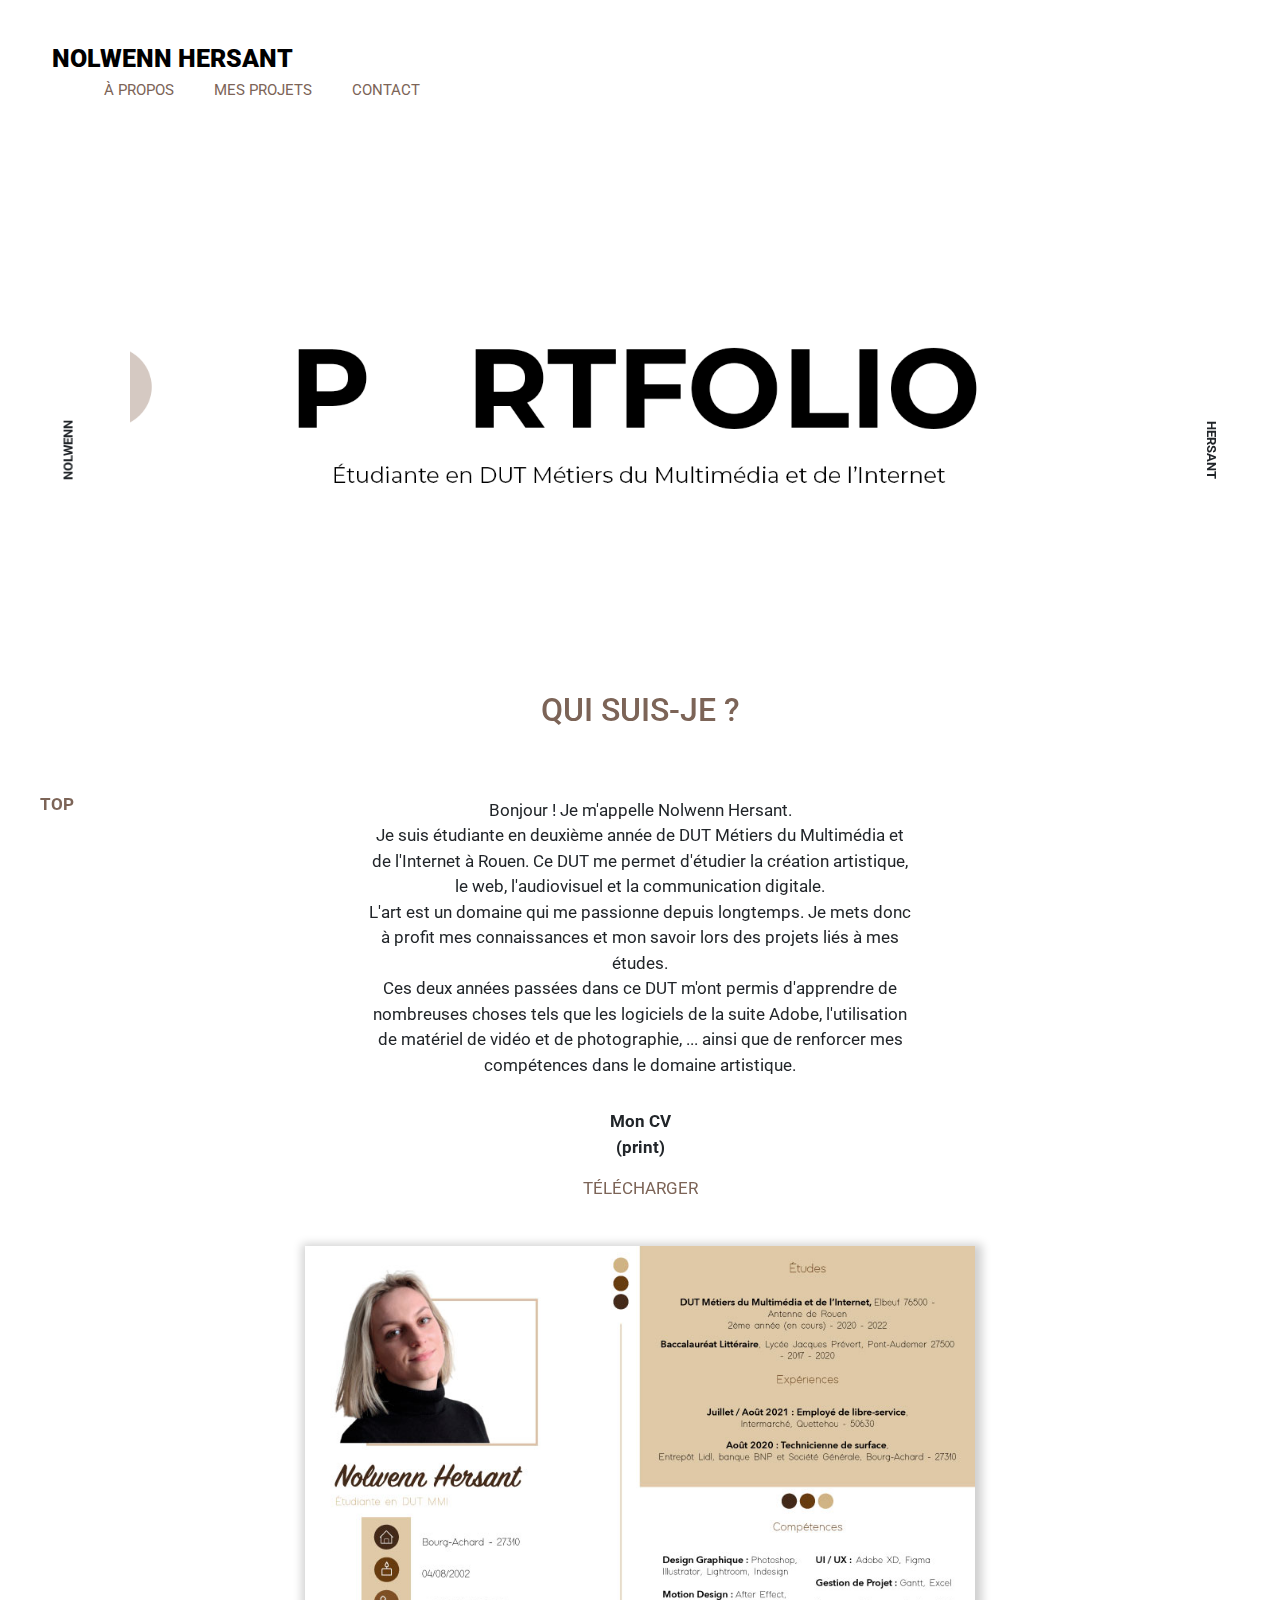
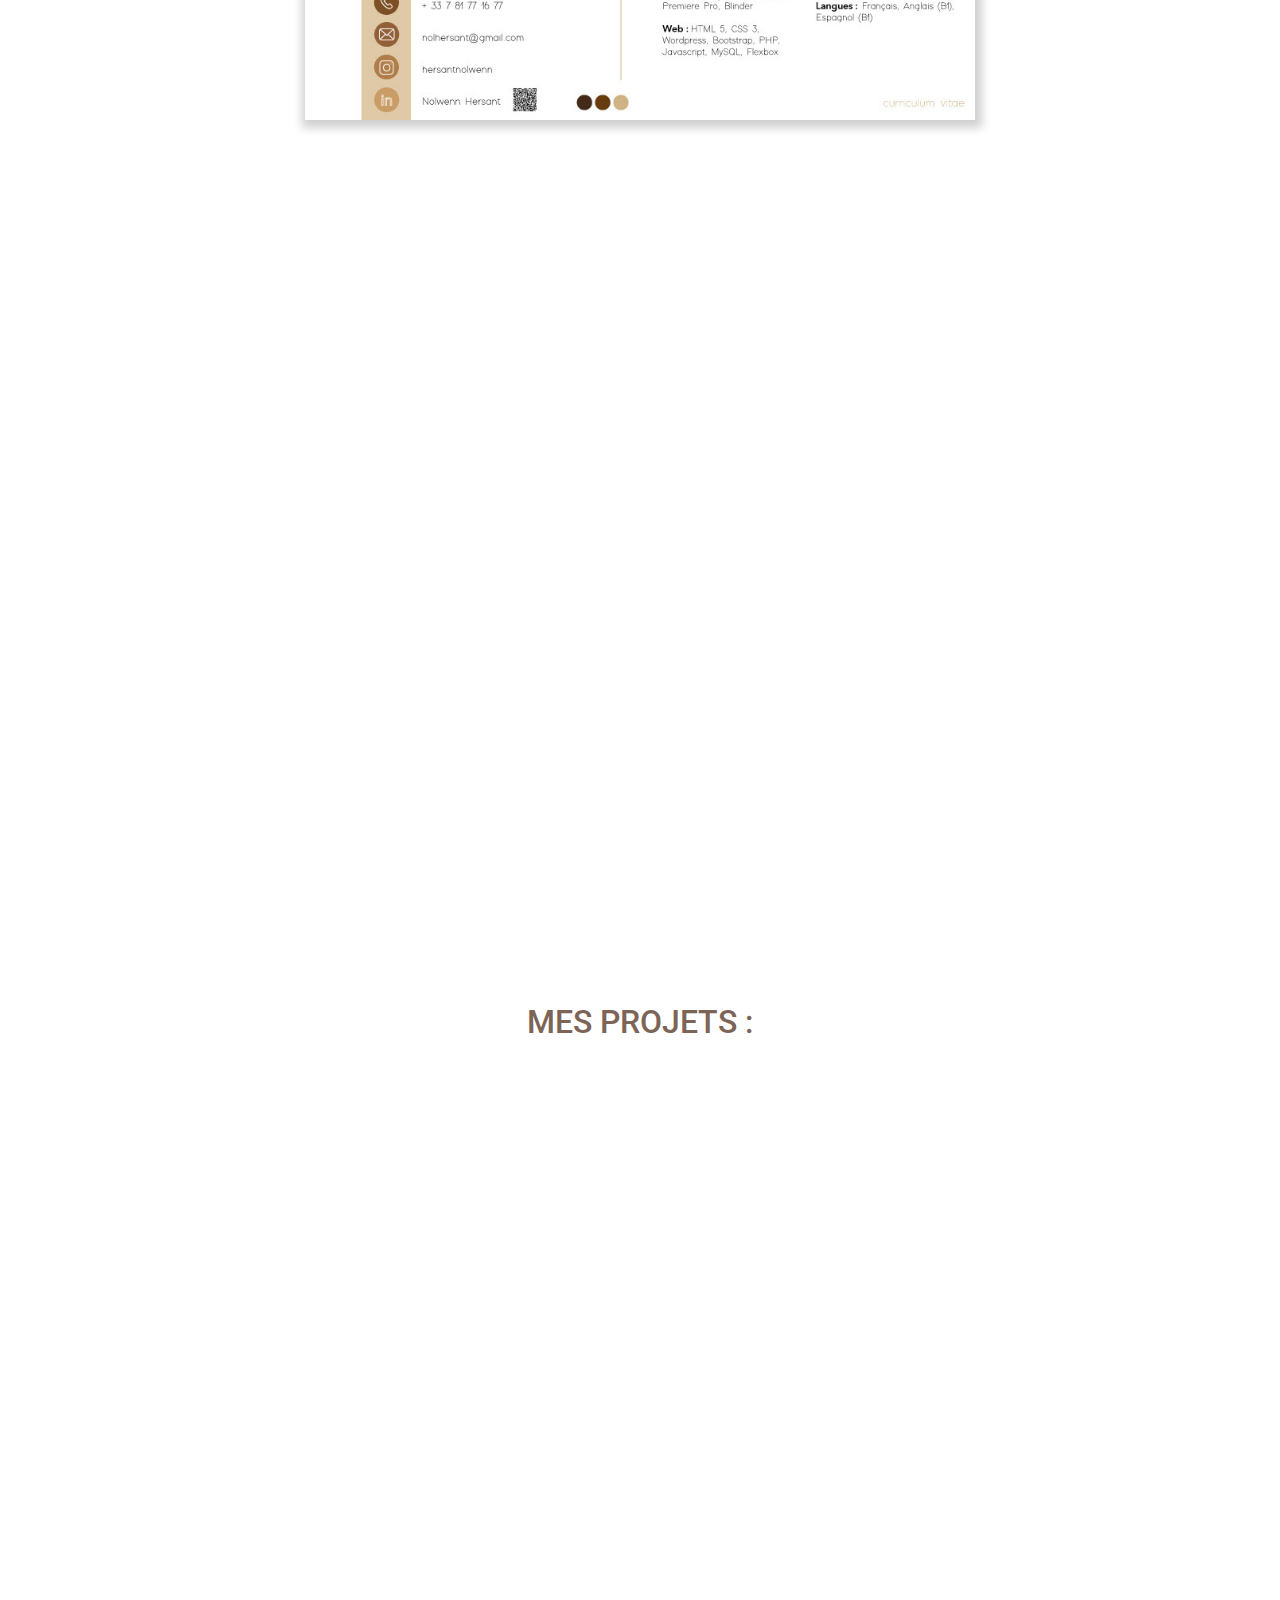
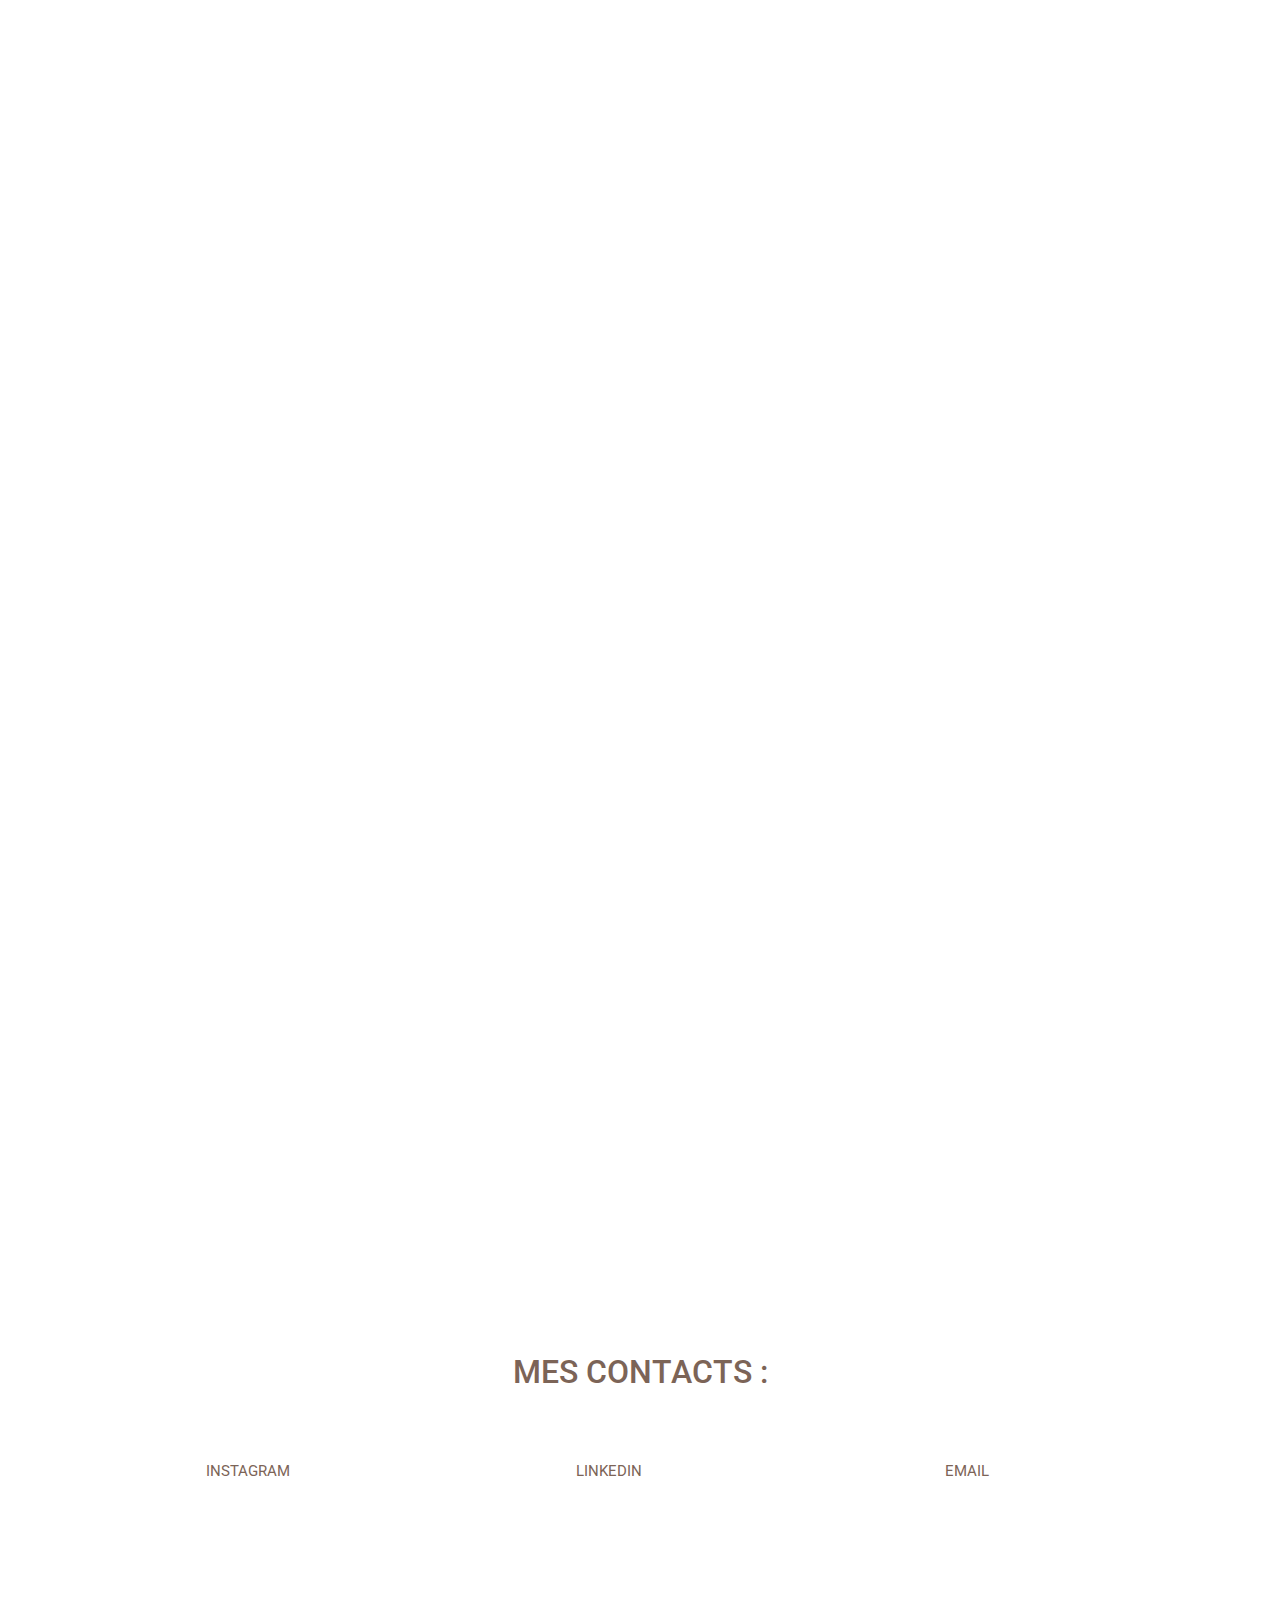
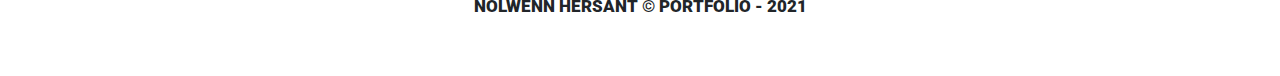
==== index.html @ 0e3e052e "Add files via upload" ====
<!doctype html>
<html lang="fr">
<head>
  <meta charset="utf-8">
  <link rel="preconnect" href="https://fonts.googleapis.com"> 
	<link rel="preconnect" href="https://fonts.gstatic.com" crossorigin> 
	<link href="https://fonts.googleapis.com/css2?family=Roboto:wght@100;300&display=swap" rel="stylesheet">
  <title>Nolwenn Hersant - Portfolio</title>
	<link href="bootstrap5/css/bootstrap.css" rel="stylesheet">
	<link rel="stylesheet" href="css/style.css">
	<link href="https://unpkg.com/aos@2.3.1/dist/aos.css" rel="stylesheet">
</head>

<body>

	<a name="top"></a>

<!-- MENU -->
	<div class="container-fluid">	
		<a class="nom" href="index.html"><b>NOLWENN HERSANT</b></a>		
		<ul class="ul">
			<li class="li"><a href="#propos">À PROPOS</a></li>
			<li class="li"> <a href="#projets">MES PROJETS</a></li>
			<li class="li"><a href="#contact">CONTACT</a></li>
		</ul>
	</div>

	<div>
		<div id="container-intro">
			<img class="portfolio" src="img/photo.gif"> 
		</div>
	</div>

<!-- TEXTE A GAUCHE ET A DROITE -->
	<h2 class="textedroite">HERSANT</h2>
	<h2 class="textegauche">NOLWENN</h2>

<!-- A PROPOS -->
	<div class="container" data-aos="fade-up" data-aos-duration="1500">
		<section id="propos">
			<div class="row">
				<h3> QUI SUIS-JE ? </h3>
				<p class="col-md-6 offset-md-3"> Bonjour ! Je m'appelle Nolwenn Hersant.<br/> 
					Je suis étudiante en deuxième année de DUT Métiers du Multimédia et de l'Internet à Rouen. Ce DUT me permet d'étudier la création artistique, le web, l'audiovisuel et la communication digitale. <br/> 
					L'art est un domaine qui me passionne depuis longtemps. Je mets donc à profit mes connaissances et mon savoir lors des projets liés à mes études. <br/> 
					Ces deux années passées dans ce DUT m'ont permis d'apprendre de nombreuses choses tels que les logiciels de la suite Adobe, l'utilisation de matériel de vidéo et de photographie, ... ainsi que de renforcer mes compétences dans le domaine artistique. </p>
			</div>	

<!-- CV -->
			<div>	
				<p class="monCV"> Mon CV <br/> (print) </p>
				<a href="img/cv.jpg" target="blank"><p>TÉLÉCHARGER</p></a>
				<a href="img/cv.jpg" ><img src="img/cv.jpg" alt="" ></a>
			</div>
		</section>
</div>

<!-- COMPETENCES -->
	<div class="container" data-aos="fade-up" data-aos-duration="1500">
		<div class="row">
			<h3> MES COMPÉTENCES : </h3>
				<div class="col-md-4">
					<img class="competences" src="img/design_graphique.png" alt=""/>
					<img class="competences" src="img/motion_design.png" alt=""/>
				</div>
				<div class="col-md-4">
					<img class="competences" src="img/web.png" alt=""/>
					<img class="competences" src="img/ui_ux.png" alt=""/>
				</div>
				<div class="col-md-4">
					<img class="competences" src="img/gestion_de_projet.png" alt=""/>
					<img class="competences" src="img/langues.png" alt=""/>
				</div>
		</div>
	</div>

<!-- MES PROJETS -->
<section id="projets">
	<div class="container">
		<h3> MES PROJETS : </h3>

<!-- MAGAZINE -->
			<div class="row" data-aos="fade-up" data-aos-duration="1500">
				    <div class="col-md-5 offset-md-1">
		            	<h2> STORIES - MAGAZINE</h2><h1>CRÉATION D'UNE IDENTITÉ DISCURSIVE</h1>
		            	<a href="projets/stories/magazine.html"><p>En savoir plus</p></a>
		         	</div>
		          <div class="col-md-5 offset-md-1">
		            	<a href="projets/stories/magazine.html"><img class="projets" src="img/magazine.jpg"></a>
		          </div>
		    </div>

<!-- MMI FOUNDRY -->
    	<div class="row" data-aos="fade-up" data-aos-duration="1500">
		    <div class="col-md-5 offset-md-1">
          <h2> MMI FOUNDRY</h2><h1>IDENTITÉ GRAPHIQUE D'UNE FONDERIE NUMÉRIQUE</h1>
          <a href="projets/mmifoundry/mmifoundry.html"><p>En savoir plus</p></a>
        </div>
        <div class="col-md-5 offset-md-1">
          <a href="projets/mmifoundry/mmifoundry.html"><img class="projets" src="img/mmi.jpg"></a>
        </div>
    	</div>

<!-- HACKATHON -->
    	<div class="row" data-aos="fade-up" data-aos-duration="1500">
		    <div class="col-md-5 offset-md-1">
          <h2> HACKATHON</h2><h1>CRÉATION D'UNE IDENTITÉ ÉVÈNEMENTIELLE</h1>
          <a href="projets/hackathon/hackathon.html"><p>En savoir plus</p></a>
        </div>
        <div class="col-md-5 offset-md-1">
          <a href="projets/hackathon/hackathon.html"><img class="projets" src="img/hackathon.jpg"></a>
        </div>
    	</div>

<!-- DRESS MAGAZINE -->
    	<div class="row" data-aos="fade-up" data-aos-duration="1500">
		    <div class="col-md-5 offset-md-1">
          <h2> DRESS - MAGAZINE</h2><h1>PROJET PERSONNEL</h1>
          <a href="projets/dressmag/dressmag.html"><p>En savoir plus</p></a>
        </div>
        <div class="col-md-5 offset-md-1">
          <a href="projets/dressmag/dressmag.html"><img class="projets" src="img/dressmag.jpg"></a>
        </div>
    	</div>


<!-- GREENLIGHT EVENT -->
	    <div class="row" data-aos="fade-up" data-aos-duration="1500">
			  <div class="col-md-5 offset-md-1">
	        <h2> GREENLIGHT EVENT </h2><h1> PROJET DE GROUPE</h1>
	        <a href="projets/greenlight/greenlight.html"><p>En savoir plus</p></a>
	      </div>
	      <div class="col-md-5 offset-md-1">
	        <a href="projets/greenlight/greenlight.html"><img class="projets" src="img/greenlight.jpg"></a>
	      </div>
	    </div>
</section>


<!-- CONTACT -->
	<div class="container">
		<section id="contact">
			<h3> MES CONTACTS : </h3>
			<ul class="row">
				<li class="col-md-2 col-sm-2 col-xs-2"><a href="https://www.instagram.com/hersantnolwenn/"> INSTAGRAM </a></li>
				<li class="col-md-2 col-sm-2 col-xs-2"><a href="https://www.linkedin.com/in/nolwenn-hersant-648a51210/"> LINKEDIN </a></li>
				<li class="col-md-2 col-sm-2 col-xs-2"><a href="mailto:nolhersant@gmail.com/"> EMAIL </a></li>
				
			</ul>
		</section>
	</div>

<!-- TOP -->
<a href="#top"><p class="top"><b>TOP<b></p></a> 

<!-- COPYRIGHT -->
<footer>
	<div class="container-fluid">
		<p class="copyright"><b>NOLWENN HERSANT &copy; PORTFOLIO - 2021<b></p> 
	</div>
</footer>

<script src="https://unpkg.com/aos@2.3.1/dist/aos.js"></script>
<script>AOS.init();</script>


</body>
</html>
---- css/style.css ----
html, body {
 margin: 10px;
 padding: 10px;
}

body{
    font-family: 'Roboto', sans-serif;
}

/* SECTION */

section {
    margin-bottom: 10%;
}

section h3{
    margin-bottom: 6%;
    font-size: 2em;
}

section h1 {
    font-size:1.3em;
}
section h2 {
    font-size:1.8em;
}

/* MEDIA QUERIES */

@media screen and (max-width: 1024px) {
 .bg {
 left: 50%;
 margin-left: -512px; / 50% */
 }
}

.bg {
 min-height: 100%;
 min-width: 1024px;
 width: 100%;
 height: auto;
 position: fixed;
 top: 0;
 left: 0;
}

/* NOLWENN HERSANT */

.nom{
    font-weight: bold; 
    font-size: 25px;
    color : black;
    text-decoration: none;
}

.nom:hover{
    color: #7c6457 !important;
}

/* PHOTO DE MOI */

#container-intro {
    display : flex;
    justify-content: space-around;
    align-items:  center;
    width: 100%;
    height: 100%; 
}

.portfolio {
    width: 85%;
    
}

/* MENU */

ul {
    display: flex;
    list-style: none;
    text-decoration: none;
    color: #7c6457 !important;
}


li {
    margin: 0 20px;
    text-decoration: none;
    color: #7c6457 !important;
}

a{
    text-decoration: none;
    color: #7c6457;
    font-size: 15px;
}

a:hover{
    color: black;
}

/* TEXTE A GAUCHE ET A DROITE */

.textedroite {
    writing-mode: vertical-rl;
    position: fixed;
    top: 50%;
    font-weight: bold; 
    font-size: 13px;
    right: 50px;
    transform: translateY(-50%);   
}


.textegauche {
    writing-mode: vertical-rl;
    position: fixed;
    top: 50%;
    font-weight: bold;
    font-size: 13px;
    left: 50px;
    transform: translateY(-50%) rotate(180deg);   
}

/* TEXTE */

p{
    font-size: 17px;  
}

h1{
    color: #7c6457;
}

h3{
    text-align: center;
    color: #7c6457;
    margin-bottom: 5%;
    margin-top: 5%;
}

/* CV */

#propos img {
width:60%;
box-shadow: 2px 3px 9px 5px #D0D0D0;
display: block;
margin-left: auto;
margin-right: auto;
margin-top:4%;
}

#propos img:hover {
transform : scale(1.2);
}

.monCV {
    margin-top:15px;
    font-weight: bold;
}

#propos p {
    text-align: center;
}

#propos a {
    text-align: center;
}


/* MES PROJETS */

.projets{
    display: block;
    margin-left: auto;
    margin-right: auto;
    box-shadow: 2px 3px 9px 5px #D0D0D0;
    margin-bottom:10%;
}

.projets:hover {
    transform : scale(1.3);
}

/* PAGES DE PROJET */

.logo{
    width: 30%;
    display: block;
    margin-left: auto;
    margin-right: auto;
    margin-top:4%;
    margin-bottom:5%;
}

.proj{
    width: 50%;
    height: 50%;
    box-shadow: 2px 3px 9px 5px #D0D0D0;
    display: block;
    margin-left: auto;
    margin-right: auto;
    margin-top:5%;
    margin-bottom:10%;
}
.proj:hover{
    transform : scale(1.2);
}

.desc{
    text-align: center;
    font-size:1.5em;
}

.titre{
    margin-top:6%;
    margin-bottom:4%;
}

.name{
    margin-top:7%;
}

.competences{
    width: 60%;
    height: auto;
    display: block;
    margin-left: auto;
    margin-right: auto;
    margin-bottom:10%;
}

/* CONTACTS */

#contact li {
    display: block;
    margin-left: auto;
    margin-right: auto;
}

/* COPYRIGHT */

.copyright{
    text-align: center;
}

/* TOP */

.top {
    width:5%;
    height: auto;
    position:fixed;
    top:88vh;
}
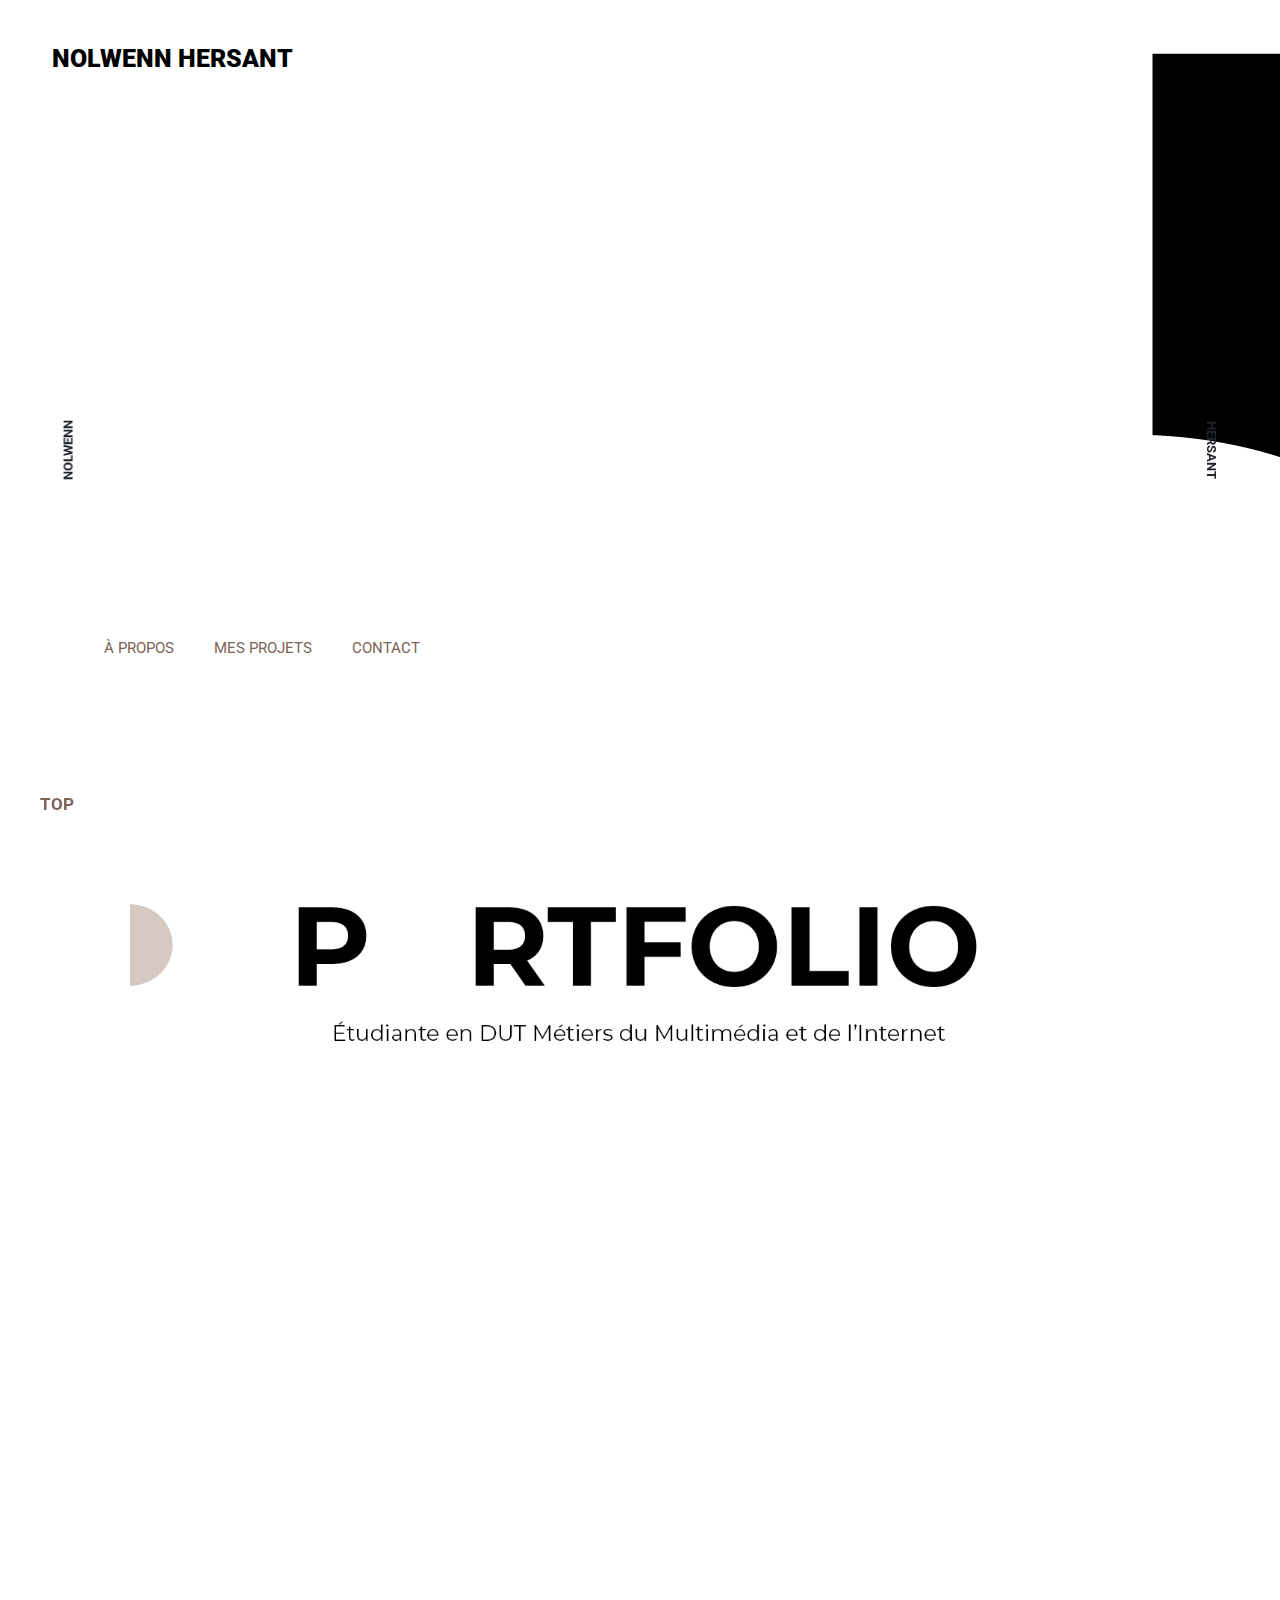
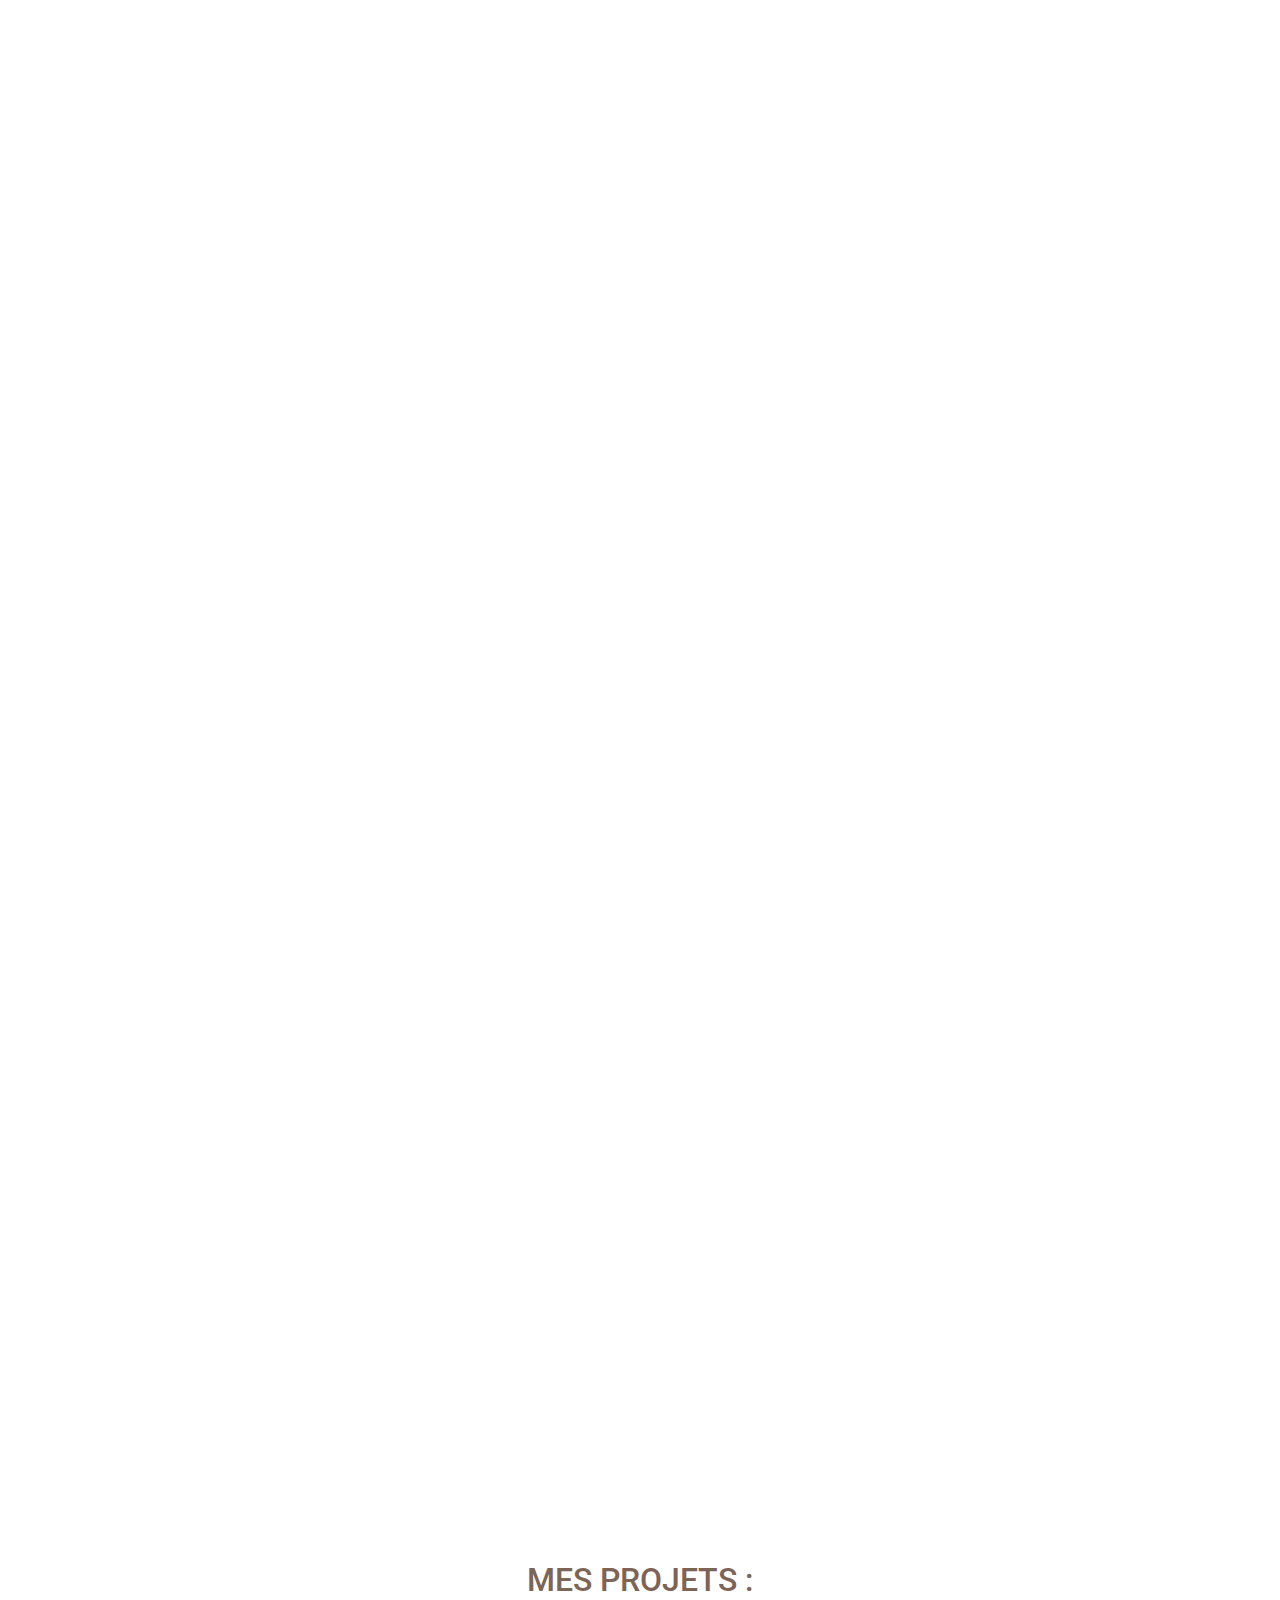
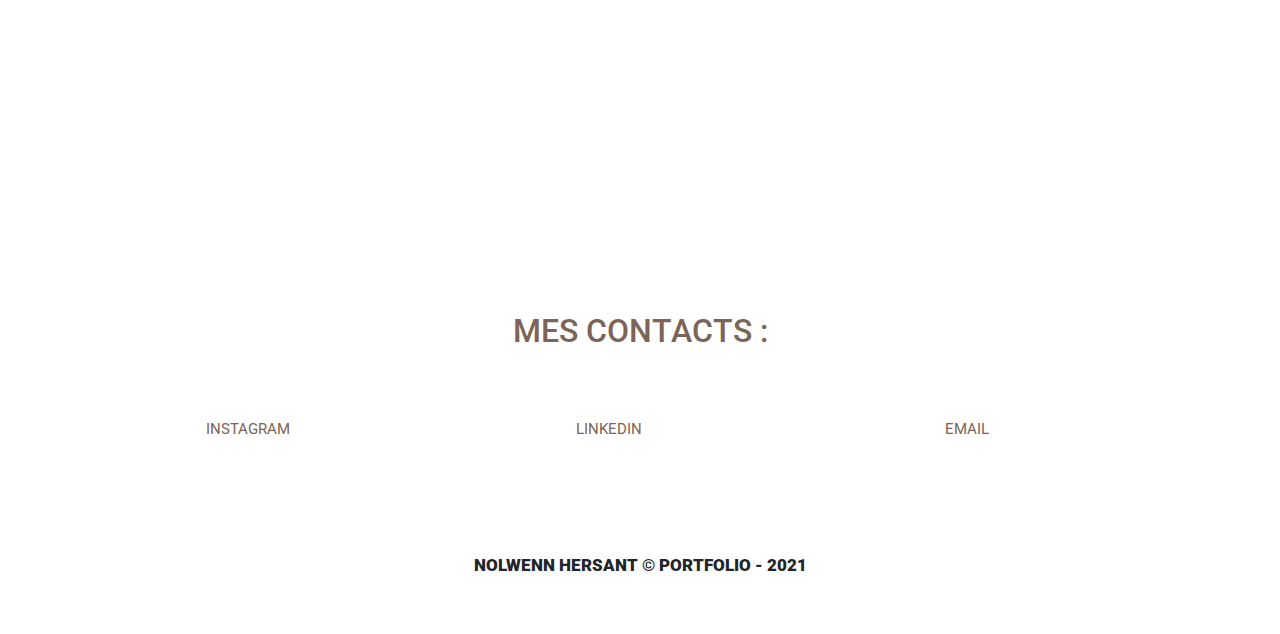
==== commit 67ef8b1d: "Add files via upload" ====
--- a/index.html
+++ b/index.html
@@ -17,7 +17,14 @@
 
 <!-- MENU -->
 	<div class="container-fluid">	
-		<a class="nom" href="index.html"><b>NOLWENN HERSANT</b></a>		
+		<div class="row">
+			<div class="col-md-6">
+			<a class="nom" href="index.html"><b>NOLWENN HERSANT</b></a>	
+			</div>
+			<div class="col-md-1 offset-md-5 col-1 offset-5">
+			<img class="icon" src="img/icon.png" alt=""/>
+		</div>
+		</div>
 		<ul class="ul">
 			<li class="li"><a href="#propos">À PROPOS</a></li>
 			<li class="li"> <a href="#projets">MES PROJETS</a></li>
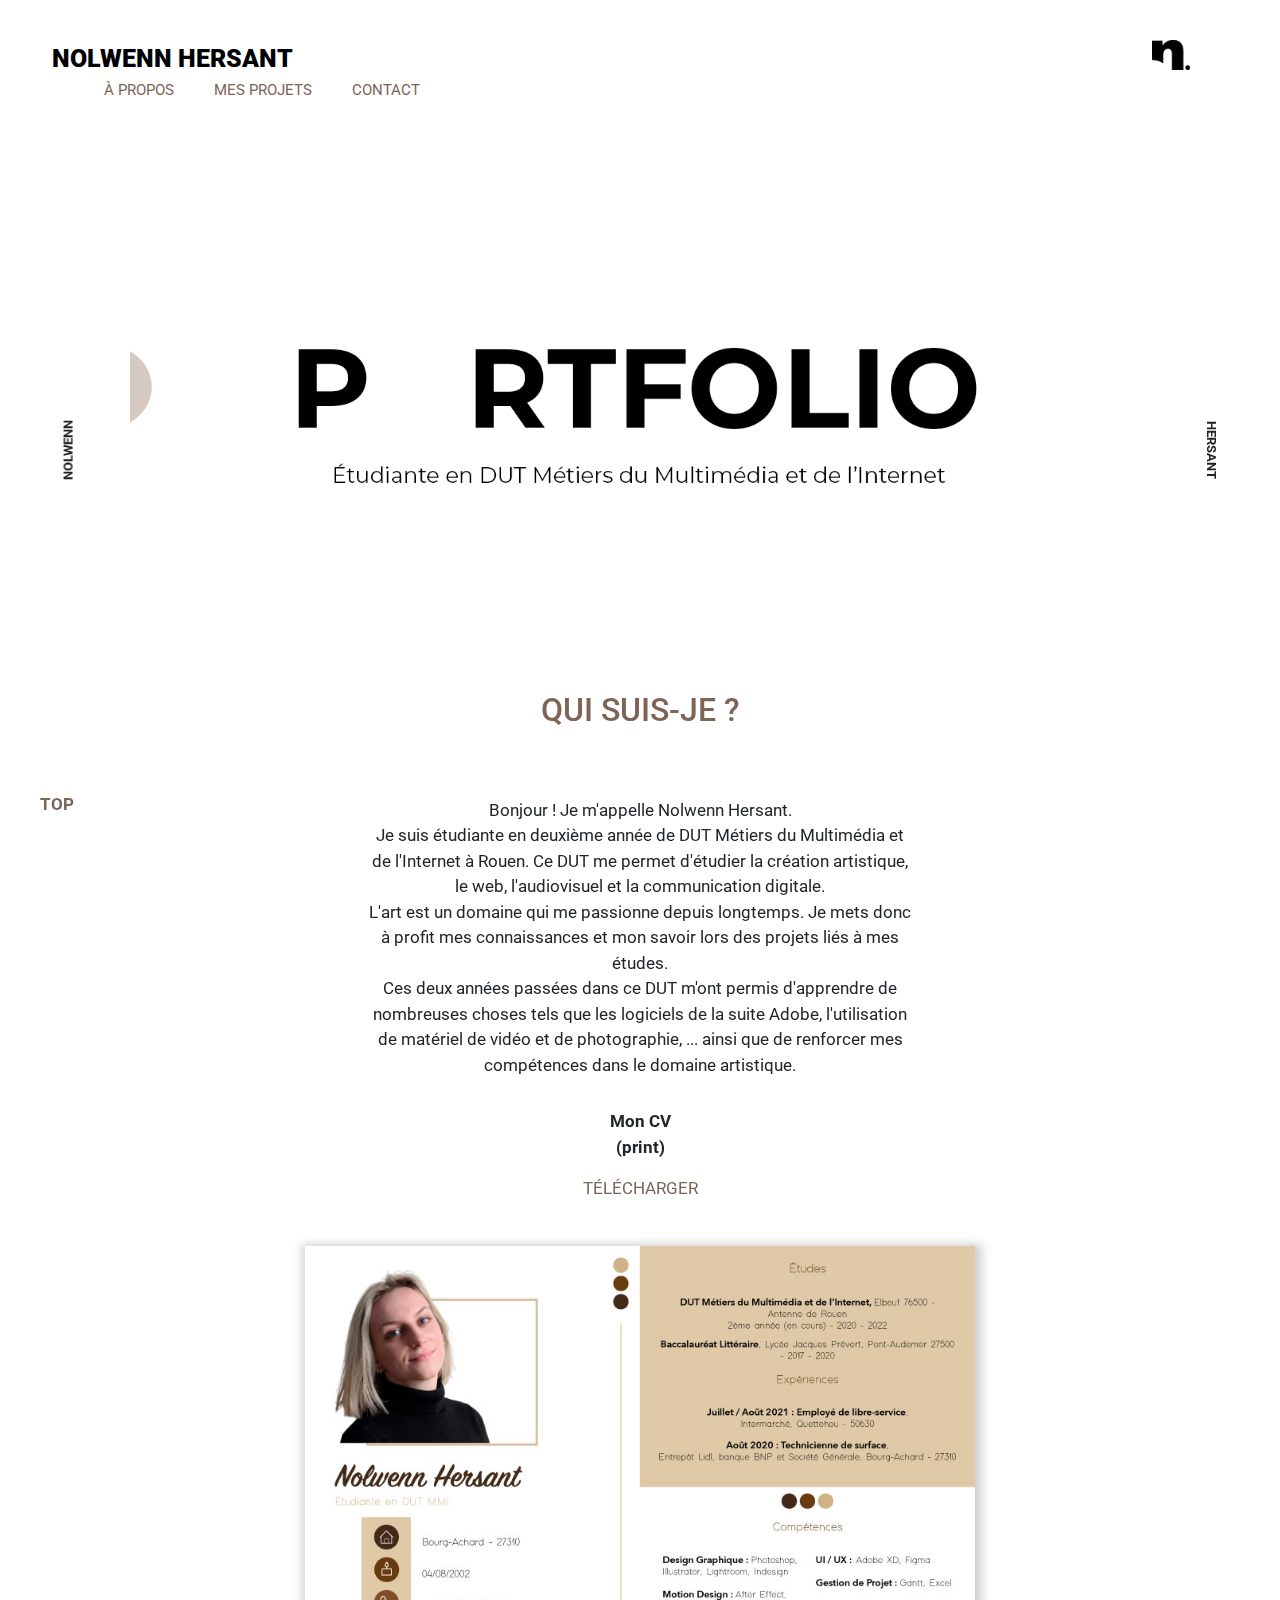
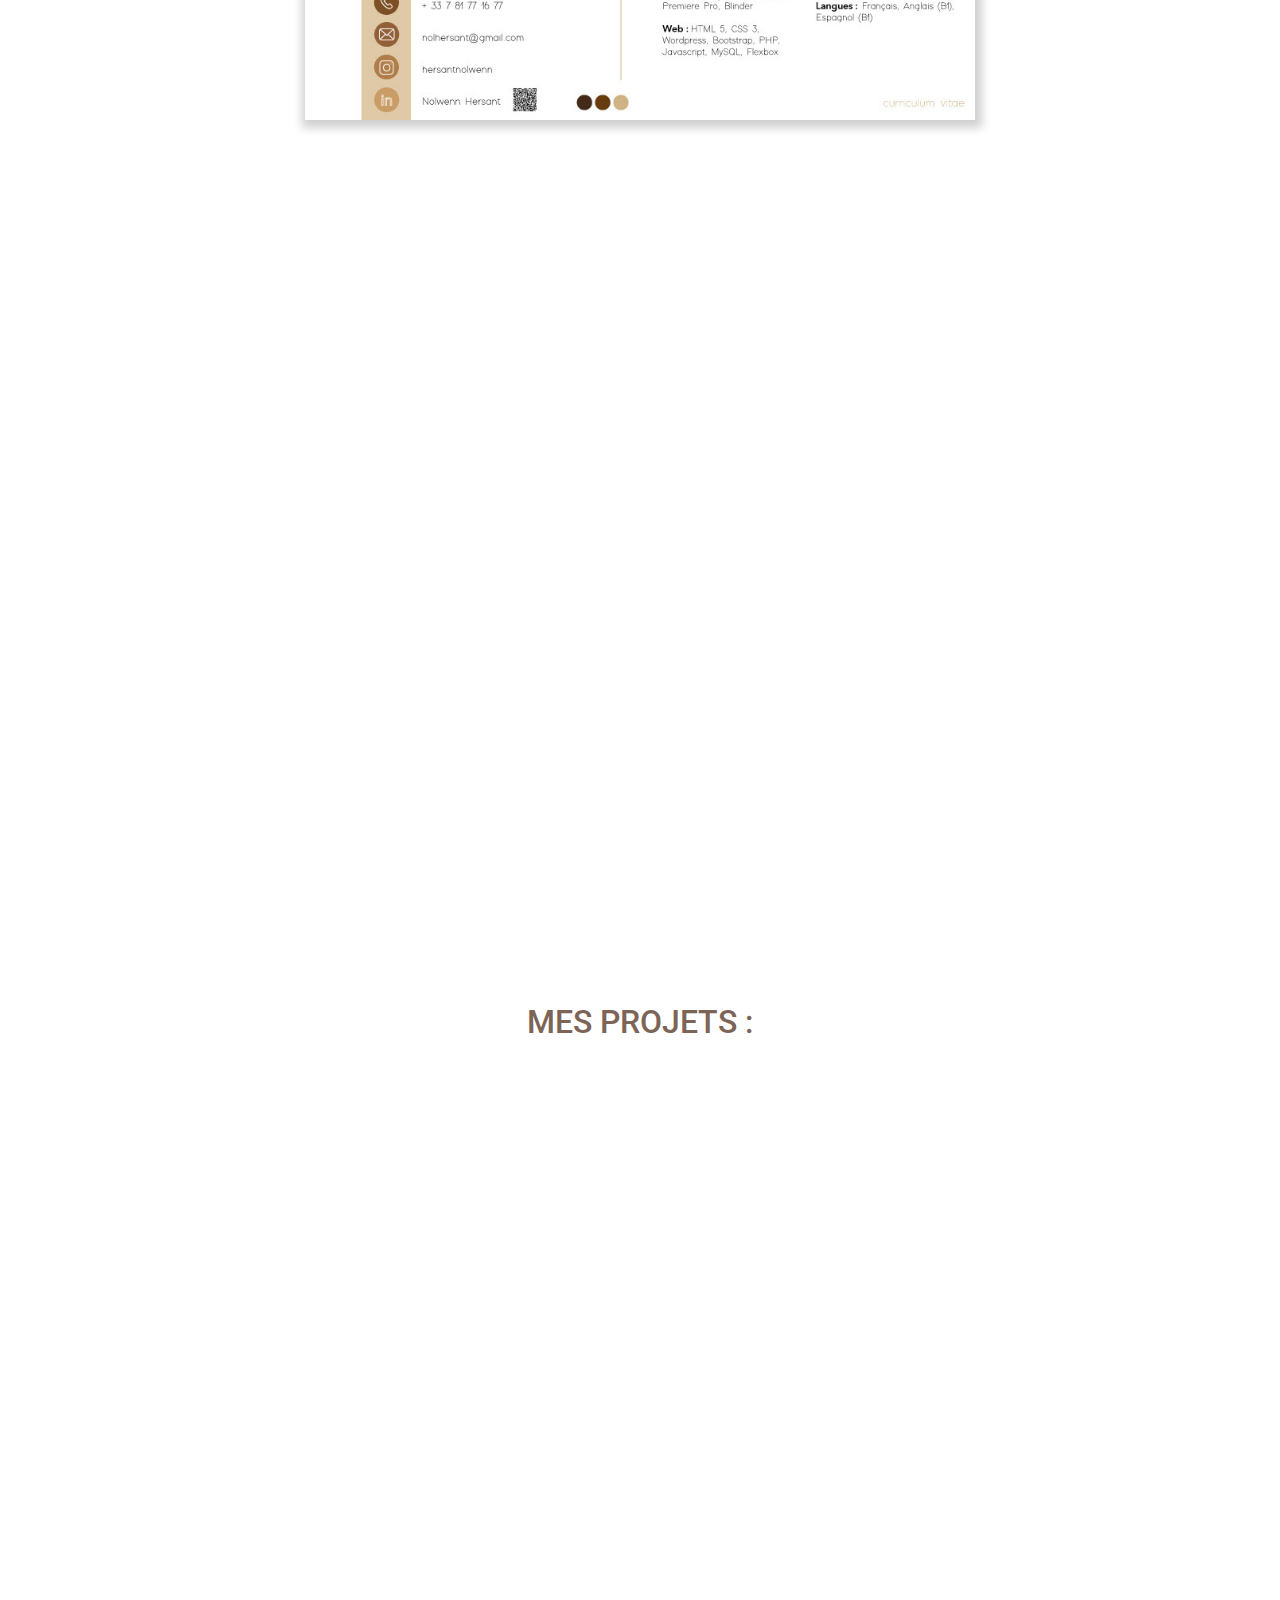
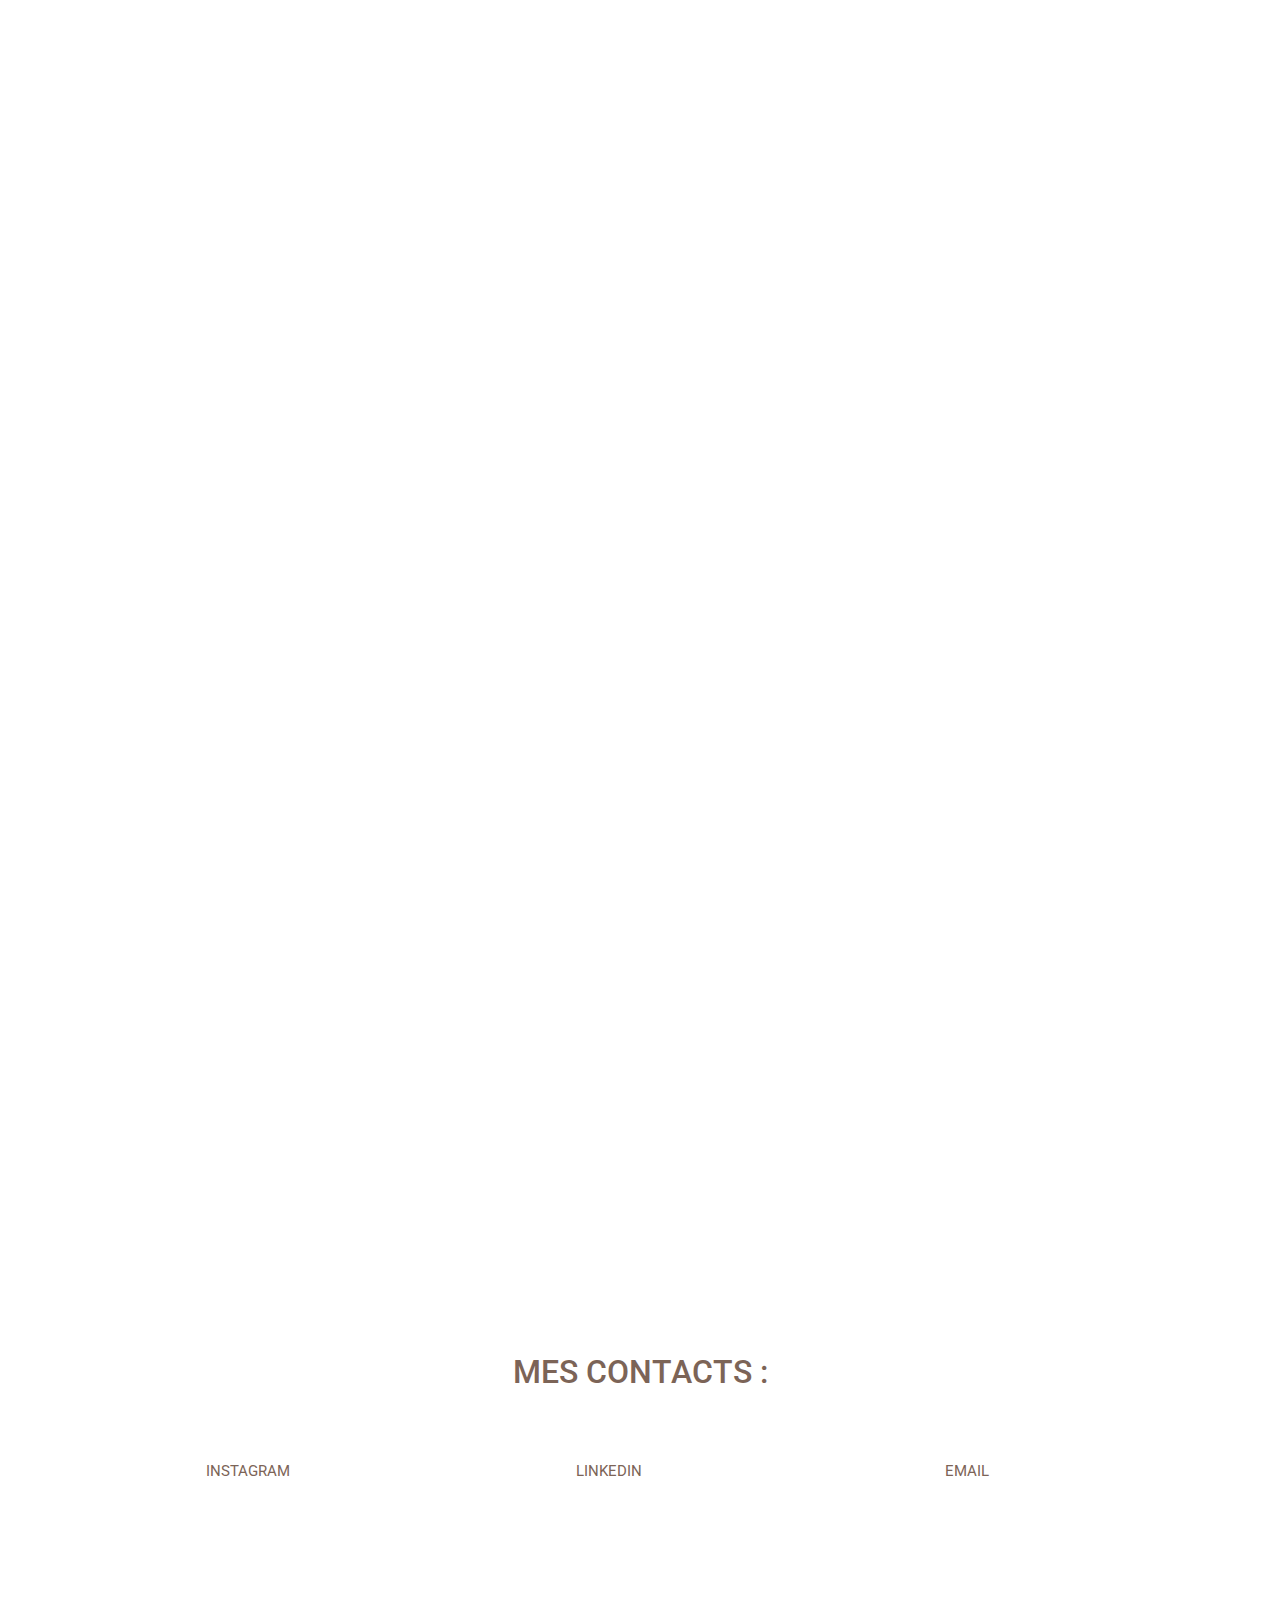
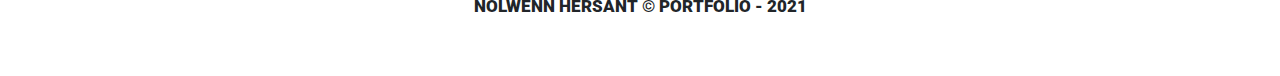
==== commit c72b10ab: "Add files via upload" ====
--- a/index.html
+++ b/index.html
@@ -9,6 +9,9 @@
 	<link href="bootstrap5/css/bootstrap.css" rel="stylesheet">
 	<link rel="stylesheet" href="css/style.css">
 	<link href="https://unpkg.com/aos@2.3.1/dist/aos.css" rel="stylesheet">
+
+	<link href="img/onglet.png" rel="icon">
+
 </head>
 
 <body>
--- a/css/style.css
+++ b/css/style.css
@@ -57,6 +57,13 @@
     color: #7c6457 !important;
 }
 
+/* ICON */
+.icon{
+    width: 50%;
+    height: auto;
+}
+
+
 /* PHOTO DE MOI */
 
 #container-intro {
